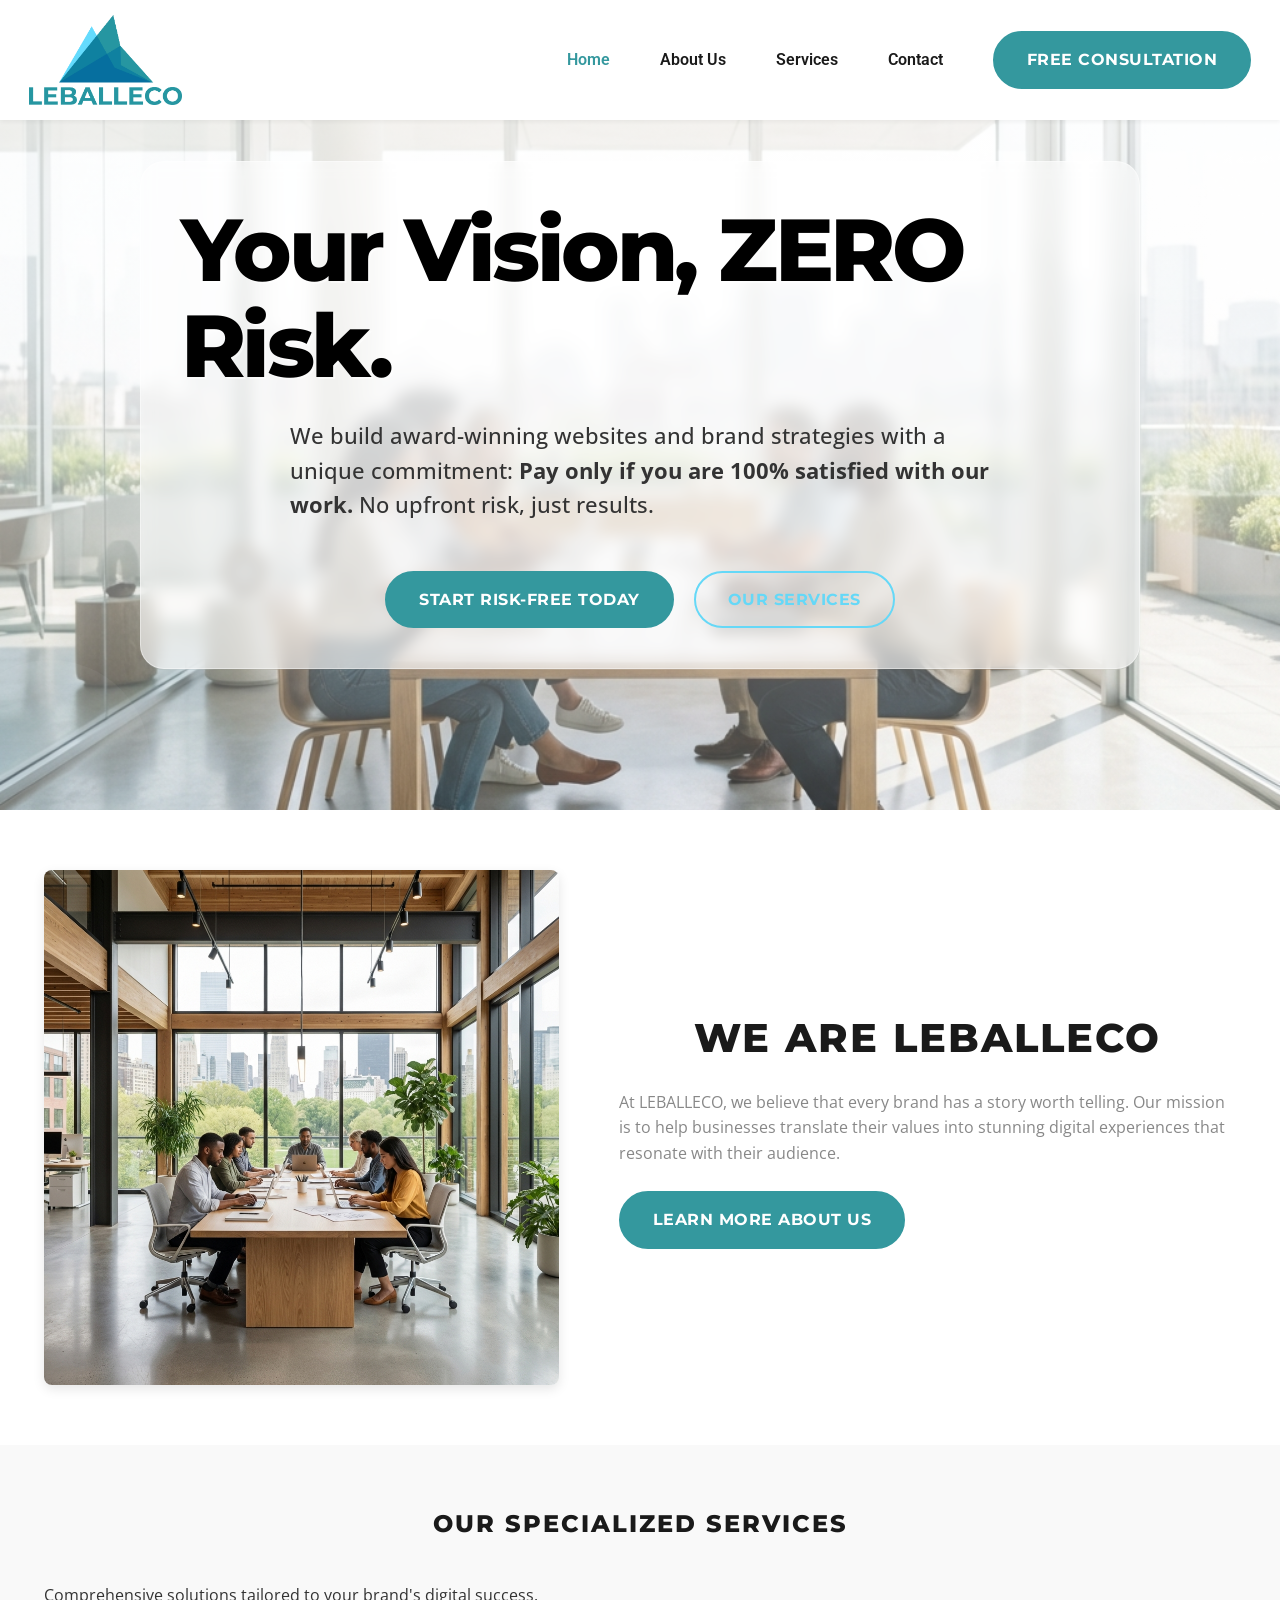
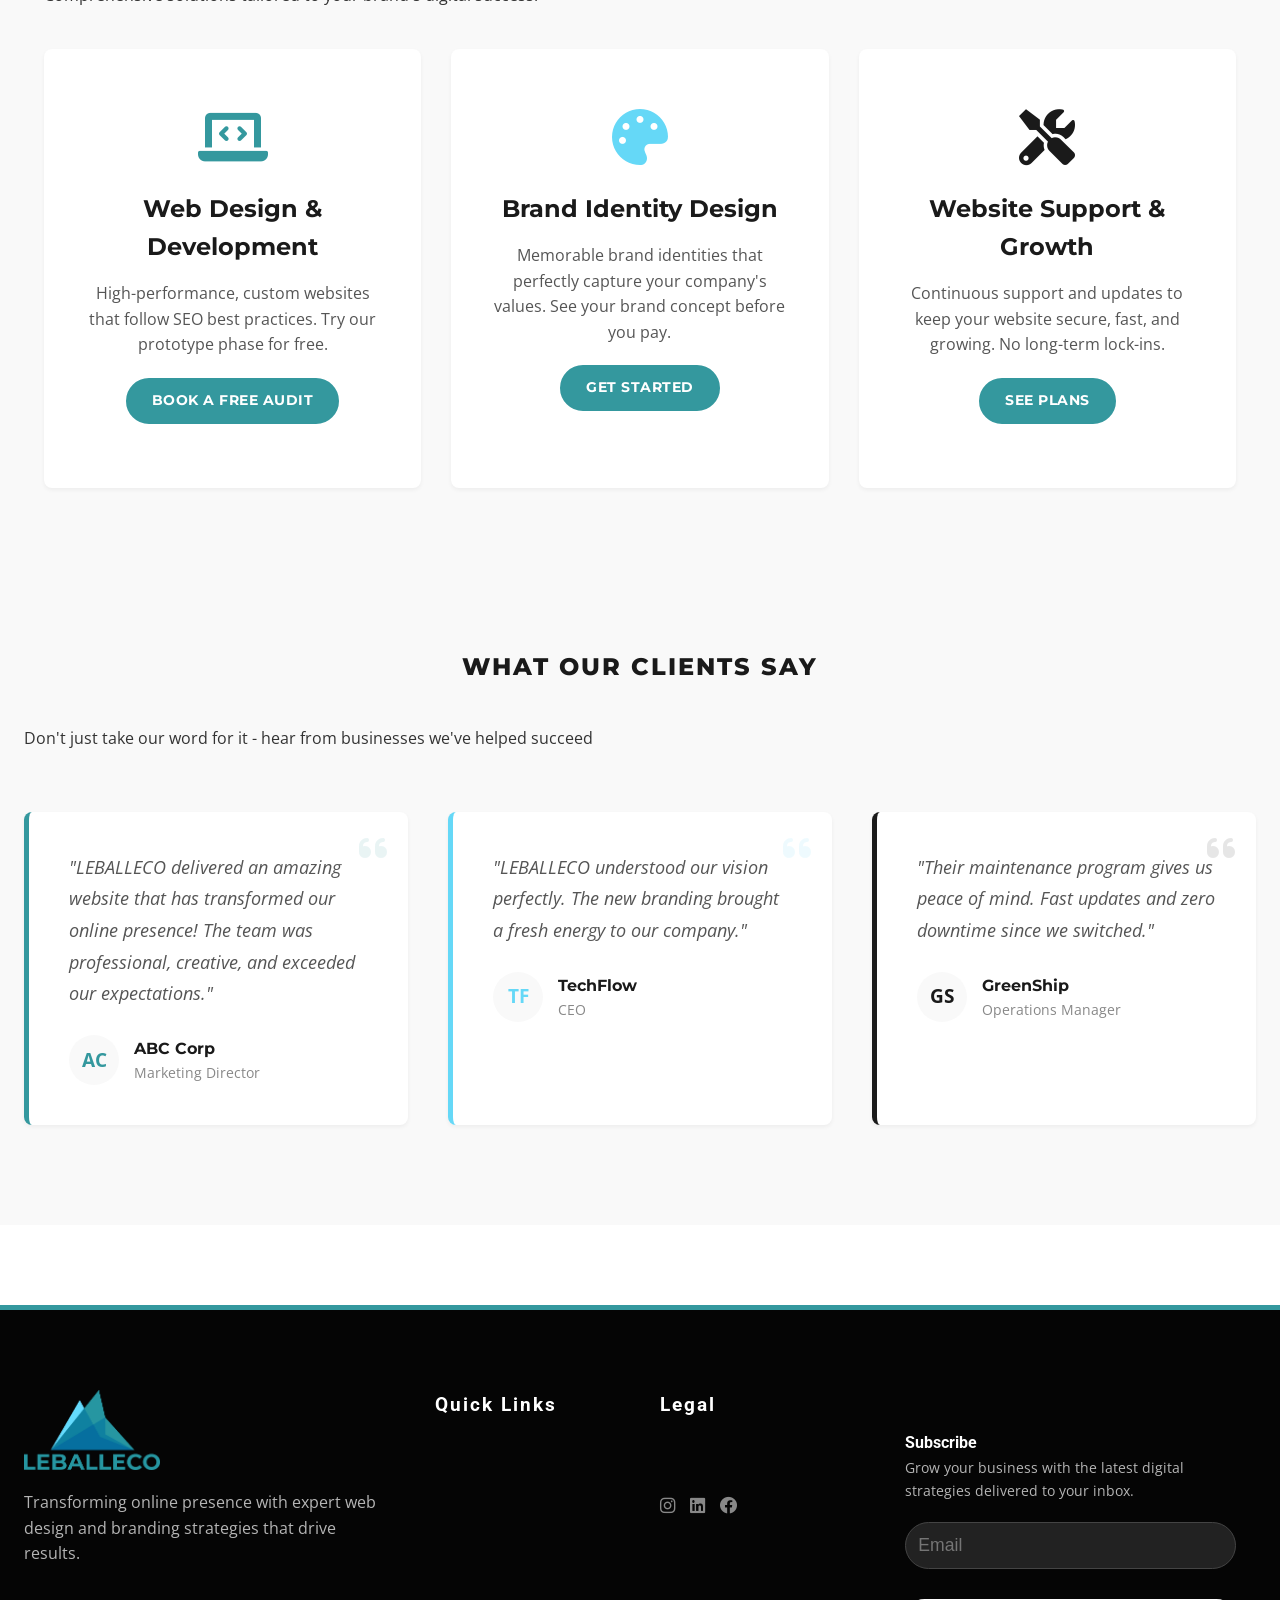
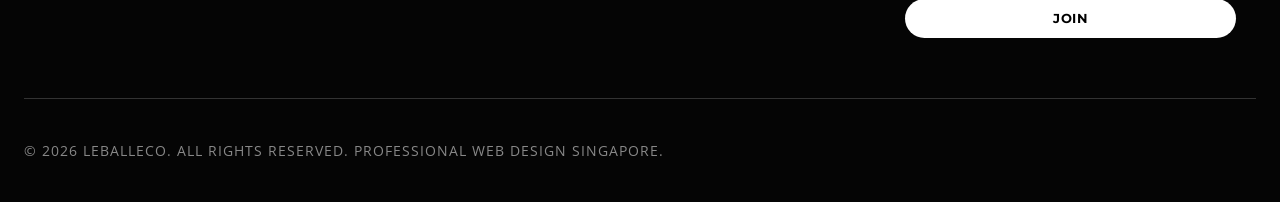
==== index.html @ fd405729 "chore: Restore correct GitHub Pages URL (pingping-creator.github.io)" ====
<!DOCTYPE html>
<html lang="en">

<head>
    <meta charset="UTF-8">
    <meta name="viewport" content="width=device-width, initial-scale=1.0">
    <link rel="icon" type="image/png" href="logo/logo-final.png">
    <title>LEBALLECO | Web Design & Branding Agency</title>
    <meta name="description"
        content="LEBALLECO creates custom, high-performance websites and memorable brand identities that help your business thrive. Professional web design and digital strategy in Singapore.">
    <meta name="keywords"
        content="web design, branding, ecommerce, website maintenance, Singapore web agency, LEBALLECO, digital strategy">
    <meta name="google-site-verification" content="q_dT_MmI66ATg8kpmnEzaNGKqTiGNwvAYcp8M-ECB70" />

    <!-- Open Graph / Facebook -->
    <meta property="og:type" content="website">
    <meta property="og:url" content="https://pingping-creator.github.io/LEBALLECO/">
    <meta property="og:title" content="LEBALLECO | Use Your Vision, Build Your Brand">
    <meta property="og:description"
        content="Custom websites and branding built for your business success. Pay only when 100% satisfied.">
    <meta property="og:image" content="https://pingping-creator.github.io/LEBALLECO/logo/logo-final.png">

    <!-- Twitter -->
    <meta property="twitter:card" content="summary_large_image">
    <meta property="twitter:url" content="https://pingping-creator.github.io/LEBALLECO/">
    <meta property="twitter:title" content="LEBALLECO | Use Your Vision, Build Your Brand">
    <meta property="twitter:description"
        content="Custom websites and branding built for your business success. Pay only when 100% satisfied.">
    <meta property="twitter:image" content="https://pingping-creator.github.io/LEBALLECO/logo/logo-final.png">

    <link rel="canonical" href="https://pingping-creator.github.io/LEBALLECO/">
    <link rel="stylesheet" href="css/index.css">
    <link rel="stylesheet" href="https://cdnjs.cloudflare.com/ajax/libs/font-awesome/6.0.0/css/all.min.css">

    <!-- Google tag (gtag.js) -->
    <script async src="https://www.googletagmanager.com/gtag/js?id=G-0FZ4ELM7R2"></script>
    <script>
        window.dataLayer = window.dataLayer || [];
        function gtag() { dataLayer.push(arguments); }
        gtag('js', new Date());
        gtag('config', 'G-0FZ4ELM7R2');
    </script>
    <script type="application/ld+json">
    {
      "@context": "https://schema.org",
      "@type": "ProfessionalService",
      "name": "LEBALLECO",
      "image": "https://pingping-creator.github.io/LEBALLECO/logo/logo-final.png",
      "url": "https://pingping-creator.github.io/LEBALLECO/",
      "telephone": "",
      "priceRange": "$$",
      "address": {
        "@type": "PostalAddress",
        "addressLocality": "Singapore",
        "addressCountry": "SG"
      },
      "description": "LEBALLECO creates custom, high-performance websites and memorable brand identities. Professional web design and digital strategy in Singapore.",
      "sameAs": [
        "https://pingping-creator.github.io/LEBALLECO/"
      ]
    }
    </script>
</head>

<body>

    <header>
        <div class="container">
            <nav>
                <a href="index.html" class="logo">
                    <img src="logo/logo-final.png" alt="LEBALLECO Logo">
                </a>
                <button class="menu-toggle" aria-label="Toggle navigation" aria-expanded="false">
                    <span></span><span></span><span></span>
                </button>
                <ul class="nav-links">
                    <li><a href="index.html" class="active">Home</a></li>
                    <li><a href="about.html">About Us</a></li>
                    <li><a href="services.html">Services</a></li>
                    <li><a href="contact.html">Contact</a></li>
                    <li><a href="contact.html" class="cta-button">Free Consultation</a></li>
                </ul>
            </nav>
        </div>
    </header>

    <main>
        <section class="hero">
            <div class="container" style="position: relative; z-index: 2;">
                <div class="hero-content">
                    <h1>Your Vision, ZERO Risk.</h1>
                    <p>We build award-winning websites and brand strategies with a unique commitment: <strong>Pay only
                            if you are 100% satisfied with our work.</strong> No upfront risk, just results.</p>
                    <div style="display: flex; gap: 20px; justify-content: center; flex-wrap: wrap;">
                        <a href="contact.html" class="cta-button">Start Risk-Free Today</a>
                        <a href="services.html" class="cta-button secondary">Our Services</a>
                    </div>
                </div>
            </div>
            <!-- Floating Elements from Modern Template -->
            <div
                style="position: absolute; top: -100px; right: -100px; width: 400px; height: 400px; background: rgba(255,255,255,0.1); border-radius: 50%; animation: float 6s ease-in-out infinite;">
            </div>
            <div
                style="position: absolute; bottom: -50px; left: -50px; width: 200px; height: 200px; background: rgba(255,255,255,0.05); border-radius: 50%; animation: float 8s ease-in-out infinite;">
            </div>
        </section>

        <section id="about-preview" class="reveal" style="background: var(--bg-white);">
            <div class="container">
                <div class="about-preview-grid">
                    <div class="about-image">
                        <img src="assets/images/about.png" alt="About LEBALLECO"
                            style="border-radius: var(--border-radius); box-shadow: var(--shadow-md);">
                    </div>
                    <div class="about-text">
                        <h2 style="font-size: 2.5rem; margin-bottom: 20px;">We Are LEBALLECO</h2>
                        <p style="margin-bottom: 25px; color: var(--text-muted);">At LEBALLECO, we believe that every
                            brand has a story worth telling. Our mission is to help businesses translate their values
                            into stunning digital experiences that resonate with their audience.</p>
                        <a href="about.html" class="cta-button">Learn More About Us</a>
                    </div>
                </div>
            </div>
        </section>

        <section id="services-preview" style="background: var(--bg-light);" class="reveal">
            <div class="container">
                <div class="section-header">
                    <h2>Our Specialized Services</h2>
                    <p>Comprehensive solutions tailored to your brand's digital success.</p>
                </div>
                <div class="services-grid">
                    <!-- Web Design -->
                    <div class="service-card service-web-design">
                        <i class="fas fa-laptop-code"></i>
                        <h3>Web Design & Development</h3>
                        <p>High-performance, custom websites that follow SEO best practices. Try our prototype phase for
                            free.</p>
                        <a href="contact.html" class="cta-button" style="padding: 10px 24px; font-size: 0.85rem;">Book a
                            Free Audit</a>
                    </div>
                    <!-- Branding -->
                    <div class="service-card service-branding">
                        <i class="fas fa-palette"></i>
                        <h3>Brand Identity Design</h3>
                        <p>Memorable brand identities that perfectly capture your company's values. See your brand
                            concept before you pay.</p>
                        <a href="contact.html" class="cta-button" style="padding: 10px 24px; font-size: 0.85rem;">Get
                            Started</a>
                    </div>
                    <!-- Maintenance -->
                    <div class="service-card service-maintenance">
                        <i class="fas fa-tools"></i>
                        <h3>Website Support & Growth</h3>
                        <p>Continuous support and updates to keep your website secure, fast, and growing. No long-term
                            lock-ins.</p>
                        <a href="contact.html" class="cta-button" style="padding: 10px 24px; font-size: 0.85rem;">See
                            Plans</a>
                    </div>
                </div>
                <div class="horizontal-scroll-hint"><i class="fas fa-chevron-right"></i> Swipe for more</div>
            </div>
        </section>


        <section id="testimonials" style="background: var(--bg-light); padding: 100px 0;" class="reveal">
            <div class="container">
                <div class="section-header">
                    <h2>What Our Clients Say</h2>
                    <p>Don't just take our word for it - hear from businesses we've helped succeed</p>
                </div>
                <div class="testimonials-grid">
                    <!-- Testimonial 1 -->
                    <div class="testimonial-card">
                        <i class="fas fa-quote-left testimonial-icon"></i>
                        <p class="testimonial-text">
                            "LEBALLECO delivered an amazing website that has transformed our online presence! The team
                            was professional, creative, and exceeded our expectations."
                        </p>
                        <div class="testimonial-author">
                            <div class="author-avatar">AC</div>
                            <div class="author-info">
                                <h4>ABC Corp</h4>
                                <p>Marketing Director</p>
                            </div>
                        </div>
                    </div>
                    <!-- Testimonial 2 -->
                    <div class="testimonial-card accent">
                        <i class="fas fa-quote-left testimonial-icon"></i>
                        <p class="testimonial-text">
                            "LEBALLECO understood our vision perfectly. The new branding brought a fresh energy to our
                            company."
                        </p>
                        <div class="testimonial-author">
                            <div class="author-avatar">TF</div>
                            <div class="author-info">
                                <h4>TechFlow</h4>
                                <p>CEO</p>
                            </div>
                        </div>
                    </div>
                    <!-- Testimonial 3 -->
                    <div class="testimonial-card secondary">
                        <i class="fas fa-quote-left testimonial-icon"></i>
                        <p class="testimonial-text">
                            "Their maintenance program gives us peace of mind. Fast updates and zero downtime since we
                            switched."
                        </p>
                        <div class="testimonial-author">
                            <div class="author-avatar">GS</div>
                            <div class="author-info">
                                <h4>GreenShip</h4>
                                <p>Operations Manager</p>
                            </div>
                        </div>
                    </div>
                </div>
                <div class="horizontal-scroll-hint"><i class="fas fa-chevron-right"></i> Swipe for more</div>
            </div>
        </section>
    </main>

    <footer>
        <div class="container">
            <div class="footer-grid">
                <div class="footer-info">
                    <a href="index.html" class="footer-logo">
                        <img src="logo/logo-final.png" alt="LEBALLECO Logo">
                    </a>
                    <p style="opacity: 0.7; margin-top: 15px;">
                        Transforming online presence with expert web design and branding strategies that drive results.
                    </p>
                </div>

                <div class="footer-links">
                    <h4>Quick Links</h4>
                    <ul>
                        <li><a href="index.html">Home</a></li>
                        <li><a href="about.html">About Us</a></li>
                        <li><a href="services.html">Services</a></li>
                        <li><a href="contact.html">Contact</a></li>
                    </ul>
                </div>

                <div class="footer-links">
                    <h4>Legal</h4>
                    <ul>
                        <li><a href="privacy.html">Privacy Policy</a></li>
                        <li><a href="terms.html">Terms of Service</a></li>
                    </ul>
                    <div class="social-icons-footer">
                        <a href="https://www.instagram.com/leballeco/" target="_blank"><i
                                class="fab fa-instagram"></i></a>
                        <a href="https://www.linkedin.com/company/leballeco/" target="_blank"><i
                                class="fab fa-linkedin"></i></a>
                        <a href="https://www.facebook.com/leballeco/" target="_blank"><i
                                class="fab fa-facebook"></i></a>
                    </div>
                </div>

                <div class="newsletter">
                    <h4>Subscribe</h4>
                    <p style="opacity: 0.7; margin-bottom: 20px; font-size: 0.9rem;">
                        Grow your business with the latest digital strategies delivered to your inbox.
                    </p>
                    <form id="newsletter-form" style="display: flex; gap: 10px;">
                        <label for="newsletter-email" class="sr-only"
                            style="position: absolute; width: 1px; height: 1px; padding: 0; margin: -1px; overflow: hidden; clip: rect(0, 0, 0, 0); border: 0;">Email
                            Address</label>
                        <input type="email" id="newsletter-email" placeholder="Email" required
                            style="flex: 1; padding: 12px; border-radius: 50px; border: 1px solid #444; background: #222; color: white;">
                        <button type="submit" class="cta-button"
                            style="padding: 12px 24px; font-size: 0.8rem; border-radius: 50px;">Join</button>
                    </form>
                </div>
            </div>
            <div class="footer-bottom">
                &copy; 2026 LEBALLECO. All rights reserved. Professional Web Design Singapore.
            </div>
        </div>
    </footer>

    <script src="js/main.js"></script>
</body>

</html>
---- css/index.css ----
/* LEBALLECO Professional Core Styles */

@import url('https://fonts.googleapis.com/css2?family=Montserrat:wght@700;800&family=Roboto:wght@500;700&family=Open+Sans:wght@400;600&display=swap');

:root {
    /* Updated Brand Palette */
    --primary-color: #34989E;
    /* Brand Teal */
    --primary-dark: #2E8B92;
    --secondary-color: #1A1A1A;
    /* Darker Professional Gray */
    --accent-color: #65D8F7;
    /* Light Blue */

    /* Neutral Scale */
    --bg-white: #FFFFFF;
    --bg-light: #f9f9f9;
    /* Light Gray as requested */
    --bg-subtle: #F8FAFC;

    /* Typography Scale */
    --text-primary: #333333;
    --text-secondary: #555555;
    --text-muted: #888888;

    /* UI Elements */
    --glass-bg: rgba(255, 255, 255, 0.95);
    --glass-border: rgba(226, 232, 240, 0.6);
    --border-light: #E0E0E0;

    /* Shadows */
    --shadow-sm: 0 2px 4px rgba(0, 0, 0, 0.05);
    --shadow-md: 0 4px 12px rgba(0, 0, 0, 0.1);
    --shadow-lg: 0 8px 24px rgba(0, 0, 0, 0.15);

    --transition: all 0.3s cubic-bezier(0.4, 0, 0.2, 1);
    --border-radius: 8px;
}

* {
    margin: 0;
    padding: 0;
    box-sizing: border-box;
}

body {
    font-family: 'Open Sans', sans-serif;
    color: var(--text-primary);
    background-color: var(--bg-white);
    line-height: 1.6;
    overflow-x: hidden;
    position: relative;
    width: 100%;
    -webkit-font-smoothing: antialiased;
}

html {
    overflow-x: hidden;
    width: 100%;
}

h1,
h2 {
    font-family: 'Montserrat', sans-serif;
    font-weight: 800;
    letter-spacing: -0.01em;
    color: var(--secondary-color);
}

h3,
h4,
h5,
h6 {
    font-family: 'Roboto', sans-serif;
    font-weight: 700;
    color: var(--secondary-color);
}

a {
    text-decoration: none;
    color: inherit;
    transition: var(--transition);
}

ul {
    list-style: none;
}

img {
    max-width: 100%;
    display: block;
}

.container {
    max-width: 1280px;
    margin: 0 auto;
    padding: 0 24px;
}

/* Professional Header */
header {
    position: fixed;
    top: 0;
    left: 0;
    width: 100%;
    z-index: 1000;
    padding: 15px 0;
    transition: var(--transition);
    background: white;
    box-shadow: var(--shadow-sm);
}

header.scrolled {
    padding: 10px 0;
    background: rgba(255, 255, 255, 0.95);
    backdrop-filter: blur(10px);
    box-shadow: var(--shadow-md);
}

/* Section Spacing Refined */
section {
    padding: 100px 0;
}

.bg-pattern {
    background-image: radial-gradient(var(--border-light) 0.5px, transparent 0.5px);
    background-size: 20px 20px;
}

/* Back to Top Button */
#back-to-top {
    position: fixed;
    bottom: 30px;
    right: 30px;
    width: 50px;
    height: 50px;
    background: var(--primary-color);
    color: white;
    border-radius: 50%;
    display: none;
    align-items: center;
    justify-content: center;
    cursor: pointer;
    box-shadow: var(--shadow-md);
    transition: var(--transition);
    z-index: 1000;
    font-size: 1.25rem;
}

#back-to-top:hover {
    transform: translateY(-5px);
    background: var(--accent-color);
}

#back-to-top.show {
    display: flex;
}

nav {
    display: flex;
    justify-content: space-between;
    align-items: center;
}

.logo img {
    height: 90px;
    width: auto;
    filter: none;
    /* Ensure default logo colors are used */
}

.nav-links {
    display: flex;
    gap: 40px;
    /* Reduced gap */
    align-items: center;
}

/* Updated Nav Links */
nav a {
    text-decoration: none;
    color: var(--secondary-color);
    font-weight: 600;
    margin: 0 5px;
    font-family: 'Roboto', sans-serif;
    transition: var(--transition);
}

nav a:hover {
    color: var(--primary-color);
}

nav a.active {
    color: var(--primary-color);
}

/* Pro Aesthetics Upgrade */

/* Hero Typography - Massive & Bold */
.hero h1 {
    font-size: 5.5rem;
    /* Larger impact */
    margin-bottom: 24px;
    line-height: 1.1;
    color: var(--text-primary);
    letter-spacing: -0.04em;
    /* Tighter tracking */
    text-shadow: 2px 2px 0px rgba(255, 255, 255, 0.5);
    /* Subtle 3D edge */
}

/* Hero Parallax */
.hero {
    min-height: 90vh;
    display: flex;
    align-items: center;
    background: url('../assets/images/hero_professional.png');
    background-size: cover;
    background-position: center;
    /* Parallax Effect */
    background-attachment: fixed;
    color: var(--text-primary);
    position: relative;
    padding-top: 80px;
}

@media (max-width: 992px) {
    .hero {
        background-attachment: scroll;
        /* Performance fix for mobile */
    }
}

/* Pro Buttons - Invert on Hover */
.cta-button {
    background-color: var(--primary-color);
    color: white;
    padding: 14px 32px;
    border: 2px solid var(--primary-color);
    text-transform: uppercase;
    font-weight: 700;
    font-family: 'Montserrat', sans-serif;
    cursor: pointer;
    border-radius: 50px;
    transition: var(--transition);
    display: inline-block;
    letter-spacing: 0.5px;
}

.cta-button:hover {
    background-color: var(--primary-dark);
    border-color: var(--primary-dark);
    color: white;
    transform: translateY(-2px);
    box-shadow: 0 5px 15px rgba(76, 175, 80, 0.3);
}

.cta-button.secondary {
    background-color: transparent;
    border-color: var(--accent-color);
    color: var(--accent-color);
}

.cta-button.secondary:hover {
    background-color: var(--accent-color);
    color: white;
    box-shadow: 0 5px 15px rgba(33, 150, 243, 0.3);
}

.menu-toggle {
    display: none;
    font-size: 1.5rem;
    color: var(--text-primary);
    cursor: pointer;
}

/* Hero Section */
.hero::before {
    content: '';
    position: absolute;
    top: 0;
    left: 0;
    width: 100%;
    height: 100%;
    background: linear-gradient(to bottom, rgba(255, 255, 255, 0.85) 0%, rgba(255, 255, 255, 0.6) 50%, rgba(255, 255, 255, 0.2) 100%);
    z-index: 1;
}

.hero-content {
    max-width: 1000px;
    margin: 0 auto;
    position: relative;
    z-index: 2;
    padding: 40px;
    background: rgba(255, 255, 255, 0.6);
    backdrop-filter: blur(8px);
    border-radius: 24px;
    border: 1px solid rgba(255, 255, 255, 0.4);
}

.hero p {
    font-size: 1.35rem;
    margin-bottom: 48px;
    color: var(--text-secondary);
    font-weight: 500;
    max-width: 700px;
    margin-left: auto;
    margin-right: auto;
}

/* Sections Whitespace */
section {
    padding: 60px 20px;
    /* Add space top/bottom of every section */
}

h2 {
    margin-bottom: 40px;
    /* Space below titles */
    text-align: center;
    text-transform: uppercase;
    letter-spacing: 2px;
    /* Spaces out letters */
}

/* Portfolio Modern Grid */
.portfolio-grid {
    display: grid;
    grid-template-columns: repeat(auto-fit, minmax(350px, 1fr));
    gap: 30px;
    margin-top: 40px;
}

.portfolio-item {
    position: relative;
    overflow: hidden;
    border-radius: var(--border-radius);
    aspect-ratio: 4/3;
    box-shadow: var(--shadow-sm);
    transition: var(--transition);
}

.portfolio-item img {
    width: 100%;
    height: 100%;
    object-fit: cover;
    transition: transform 0.5s ease;
}

.portfolio-item:hover img {
    transform: scale(1.1);
}

.portfolio-overlay {
    position: absolute;
    top: 0;
    left: 0;
    width: 100%;
    height: 100%;
    background: rgba(76, 175, 80, 0.9);
    /* Primary Green with opacity */
    display: flex;
    flex-direction: column;
    justify-content: center;
    align-items: center;
    opacity: 0;
    transition: var(--transition);
    color: white;
    padding: 30px;
    text-align: center;
}

.portfolio-item:hover .portfolio-overlay {
    opacity: 1;
}

.portfolio-overlay h3 {
    color: white;
    font-size: 1.5rem;
    margin-bottom: 10px;
}

.portfolio-overlay p {
    color: rgba(255, 255, 255, 0.9);
    margin-bottom: 20px;
}

/* Statement Footer */
footer {
    background-color: #050505;
    color: white;
    padding: 80px 0 40px;
    margin-top: 80px;
    border-top: 5px solid var(--primary-color);
}

.newsletter input {
    background: transparent;
    border: none;
    border-bottom: 2px solid #555;
    color: white;
    padding: 15px 0;
    width: 100%;
    font-size: 1.1rem;
    border-radius: 0;
    transition: border-color 0.3s;
}

.newsletter input:focus {
    border-bottom-color: white;
    outline: none;
}

.newsletter button {
    background: white;
    color: black;
    border: none;
    padding: 12px 30px;
    font-weight: bold;
    text-transform: uppercase;
    margin-top: 20px;
    cursor: pointer;
    transition: all 0.3s;
}

.newsletter button:hover {
    background: #ccc;
}

.newsletter-form {
    display: flex;
    gap: 10px;
    margin-top: 20px;
}

.newsletter-form input {
    flex: 1;
    padding: 12px;
    border-radius: 50px;
    border: 1px solid #444;
    background: #222;
    color: white;
    font-size: 1rem;
    outline: none;
    transition: border-color 0.3s;
}

.newsletter-form input:focus {
    border-color: var(--primary-color);
}

.newsletter-form button {
    padding: 12px 24px;
    font-size: 0.8rem;
    border-radius: 50px;
    white-space: nowrap;
}

.footer-grid {
    display: grid;
    grid-template-columns: 2fr 1fr 1fr 2fr;
    gap: 40px;
    margin-bottom: 60px;
}

.footer-info {
    text-align: left;
    margin-bottom: 20px;
}

.footer-logo img {
    height: 80px;
    width: auto;
    margin-bottom: 20px;
}

.newsletter {
    grid-column: span 1;
    text-align: left;
    margin: 0;
}

.social-icons-footer {
    display: flex;
    gap: 15px;
    margin-top: 15px;
    font-size: 1.1rem;
}

.social-icons-footer a {
    color: var(--text-muted);
}

.social-icons-footer a:hover {
    color: var(--primary-color);
}

.footer-links li {
    opacity: 0;
    transform: translateY(20px);
    transition: all 0.5s ease-out;
}

.footer-links.active li {
    opacity: 1;
    transform: translateY(0);
}

@media (min-width: 993px) {
    .footer-links li {
        opacity: 1;
        transform: none;
    }
}

/* Footer Headers (General) */
footer h4 {
    color: #ffffff !important;
}

/* Footer Links Pro */
.footer-links h4 {
    font-size: 1.2rem;
    letter-spacing: 2px;
    margin-bottom: 40px;
    /* Removed white underline */
    padding-bottom: 15px;
    display: inline-block;
    color: #ffffff;
}

.footer-links ul li {
    margin-bottom: 16px;
}

.footer-links ul li a {
    color: #e2e2e2;
    /* Much lighter grey for visibility */
    font-size: 1rem;
    transition: all 0.3s;
    display: block;
    /* Make whole area clickable */
    padding: 5px 0;
}

.footer-links ul li a:hover {
    color: white;
    transform: translateX(5px);
    /* Move right on hover */
    text-shadow: 0 0 10px rgba(255, 255, 255, 0.5);
}

.footer-bottom {
    border-top: 1px solid #333;
    padding-top: 40px;
    margin-top: 60px;
    font-size: 0.9rem;
    /* Bigger */
    letter-spacing: 1px;
    text-transform: uppercase;
    color: #888;
    /* Visible grey */
}

/* Animations */

/* Keyframes */
@keyframes fadeInUp {
    from {
        opacity: 0;
        transform: translateY(40px);
    }

    to {
        opacity: 1;
        transform: translateY(0);
    }
}

@keyframes fadeIn {
    from {
        opacity: 0;
    }

    to {
        opacity: 1;
    }
}

@keyframes float {
    0% {
        transform: translateY(0px);
    }

    50% {
        transform: translateY(-15px);
    }

    100% {
        transform: translateY(0px);
    }
}

/* Hero Staggered Entrance */
.hero h1 {
    color: #000000;
    opacity: 1;
    /* Force Visible */
    /* animation removed for reliability */
}

.hero p {
    color: #333333;
    opacity: 1;
    /* Force Visible */
    /* animation removed for reliability */
}

.hero .cta-button {
    opacity: 0;
    animation: fadeIn 0.8s ease-out 0.6s forwards;
}

/* Scroll Reveal */
.reveal {
    opacity: 1;
    /* Force Visible */
    transform: none;
    /* Animation removed to prevent empty pages */
}

.reveal.active {
    opacity: 1;
    transform: none;
}

/* Service Cards Modernized */
.services-grid {
    display: grid;
    grid-template-columns: repeat(auto-fit, minmax(320px, 1fr));
    gap: 30px;
    margin-top: 40px;
}

.service-card {
    background: white;
    padding: 60px 40px;
    border-radius: var(--border-radius);
    box-shadow: var(--shadow-sm);
    text-align: center;
    transition: var(--transition);
    border-bottom: 4px solid transparent;
    position: relative;
    overflow: hidden;
}

.service-card:hover {
    transform: translateY(-10px);
    box-shadow: var(--shadow-lg);
    border-bottom-color: var(--primary-color);
}

.service-card i {
    font-size: 3.5rem;
    margin-bottom: 25px;
    display: inline-block;
}

.service-card h3 {
    font-size: 1.5rem;
    margin-bottom: 15px;
    font-family: 'Montserrat', sans-serif;
}

.service-card p {
    color: var(--text-secondary);
    margin-bottom: 20px;
    font-size: 1rem;
}

.testimonials-grid {
    display: grid;
    grid-template-columns: repeat(auto-fit, minmax(300px, 1fr));
    gap: 40px;
    margin-top: 60px;
}

/* Testimonial Card Styles (Refactored) */
.testimonial-card {
    background: white;
    padding: 40px;
    border-radius: var(--border-radius);
    box-shadow: var(--shadow-sm);
    position: relative;
    border-left: 5px solid var(--primary-color);
    transition: transform 0.3s ease;
}

.testimonial-card.accent {
    border-left-color: var(--accent-color);
}

.testimonial-card.secondary {
    border-left-color: var(--secondary-color);
}

.testimonial-card:hover {
    transform: translateY(-5px);
}

.testimonial-icon {
    font-size: 2rem;
    opacity: 0.1;
    position: absolute;
    top: 20px;
    right: 20px;
    color: inherit;
    /* Inherits from parent border color logic in HTML or specific classes */
}

.testimonial-card.accent .testimonial-icon {
    color: var(--accent-color);
}

.testimonial-card.secondary .testimonial-icon {
    color: var(--secondary-color);
}

.testimonial-card .testimonial-icon {
    color: var(--primary-color);
}

/* Default */

.testimonial-text {
    font-size: 1.1rem;
    font-style: italic;
    margin-bottom: 25px;
    line-height: 1.8;
    color: var(--text-secondary);
}

.testimonial-author {
    display: flex;
    align-items: center;
    gap: 15px;
}

.author-avatar {
    width: 50px;
    height: 50px;
    background: var(--bg-light);
    border-radius: 50%;
    display: flex;
    align-items: center;
    justify-content: center;
    font-weight: bold;
    font-size: 1.2rem;
}

.testimonial-card .author-avatar {
    color: var(--primary-color);
}

.testimonial-card.accent .author-avatar {
    color: var(--accent-color);
}

.testimonial-card.secondary .author-avatar {
    color: var(--secondary-color);
}

.author-info h4 {
    margin: 0;
    font-size: 1rem;
    font-family: 'Montserrat', sans-serif;
}

.author-info p {
    margin: 0;
    color: var(--text-muted);
    font-size: 0.85rem;
}

/* Scroll Hints */
.horizontal-scroll-hint {
    display: none;
    text-align: center;
    color: var(--text-muted);
    font-size: 0.85rem;
    margin-top: 10px;
    animation: bounceRight 2s infinite;
}

@keyframes bounceRight {

    0%,
    20%,
    50%,
    80%,
    100% {
        transform: translateX(0);
    }

    40% {
        transform: translateX(5px);
    }

    60% {
        transform: translateX(3px);
    }
}

@media (max-width: 992px) {
    .horizontal-scroll-hint {
        display: block;
    }
}

.service-card .price {
    font-size: 1.25rem;
    font-weight: 700;
    color: var(--primary-color);
    margin-bottom: 25px;
    display: block;
}

/* Specific Service Colors */
.service-web-design i {
    color: var(--primary-color);
}

.service-branding i {
    color: var(--accent-color);
}

.service-maintenance i {
    color: var(--secondary-color);
}

.service-branding:hover {
    border-bottom-color: var(--accent-color);
}

.service-maintenance:hover {
    border-bottom-color: var(--secondary-color);
}

.service-maintenance:hover {
    border-bottom-color: var(--secondary-color);
}

/* About Preview Grid - Desktop */
.about-preview-grid {
    display: grid;
    grid-template-columns: 1fr 1.2fr;
    gap: 60px;
    align-items: center;
}

/* Mobile Responsive Enhancements */
@media (max-width: 992px) {
    header {
        padding: 10px 0;
    }

    header .container nav {
        flex-direction: row;
        justify-content: space-between;
        align-items: center;
    }

    .logo {
        position: static;
        transform: none;
    }

    .logo img {
        height: 50px;
    }

    .menu-toggle {
        display: flex;
        flex-direction: column;
        gap: 5px;
        z-index: 1001;
    }

    .menu-toggle span {
        display: block;
        width: 25px;
        height: 3px;
        background: var(--secondary-color);
        border-radius: 3px;
        transition: var(--transition);
    }

    /* Animated Hamburger */
    .menu-toggle.active span:nth-child(1) {
        transform: translateY(8px) rotate(45deg);
    }

    .menu-toggle.active span:nth-child(2) {
        opacity: 0;
    }

    .menu-toggle.active span:nth-child(3) {
        transform: translateY(-8px) rotate(-45deg);
    }

    .nav-links {
        position: absolute;
        top: 100%;
        left: 0;
        width: 100%;
        max-height: 0;
        opacity: 0;
        overflow: hidden;
        background: white;
        display: flex;
        /* Ensure flex for layout when visible */
        flex-direction: column;
        justify-content: flex-start;
        align-items: center;
        transition: all 0.4s cubic-bezier(0.4, 0, 0.2, 1);
        box-shadow: var(--shadow-md);
        z-index: 1000;
        padding: 0;
        border-top: 1px solid var(--border-light);
    }

    .nav-links.active {
        max-height: 100vh;
        opacity: 1;
        padding: 30px 0;
    }

    .nav-links li {
        width: 100%;
        text-align: center;
        margin: 15px 0;
    }

    .nav-links li:last-child {
        margin-top: 25px;
    }

    .nav-links a {
        font-size: 1.2rem;
        display: block;
        width: 100%;
    }

    .nav-links .cta-button {
        width: auto;
        display: inline-block;
        font-size: 1rem;
        padding: 12px 24px;
    }

    .footer-grid {
        grid-template-columns: 1fr;
        gap: 0;
        text-align: center;
    }

    .newsletter-form {
        flex-direction: column;
    }

    .newsletter-form input {
        width: 100%;
        text-align: center;
    }

    .newsletter-form button {
        width: 100%;
    }

    .footer-links {
        border-bottom: 1px solid rgba(255, 255, 255, 0.1);
        padding: 0;
    }

    .footer-links h4 {
        width: 100%;
        margin-bottom: 0;
        padding: 20px;
        cursor: pointer;
        display: flex;
        justify-content: space-between;
        align-items: center;
        border-bottom: none;
    }

    .footer-links h4::after {
        content: '\f078';
        font-family: 'Font Awesome 5 Free';
        font-weight: 900;
        transition: transform 0.3s;
    }

    /* Fix About Us Overflow on Mobile */
    .about-preview-grid {
        display: flex;
        flex-direction: column-reverse;
        gap: 40px;
        text-align: center;
    }

    .about-image {
        width: 100%;
        max-width: 100%;
    }

    .about-text h2 {
        font-size: 2rem;
    }

    .about-text .cta-button {
        width: auto;
        display: inline-block;
    }

    /* Center Footer on Mobile */
    .footer-info,
    .newsletter {
        text-align: center;
    }

    .social-icons-footer {
        justify-content: center;
    }

    .newsletter input {
        text-align: center;
    }

    /* Horizontal Scroll for Services & Testimonials */
    .services-grid,
    .testimonials-grid {
        display: flex;
        overflow-x: auto;
        scroll-snap-type: x mandatory;
        gap: 20px;
        padding-bottom: 20px;
        /* Space for scrollbar/touch */
        -webkit-overflow-scrolling: touch;
        margin-left: -24px;
        /* Offset container padding (24px from .container) */
        margin-right: -24px;
        padding-left: 24px;
        padding-right: 24px;
    }

    /* Scroll Snap Cards */
    .service-card,
    .testimonials-grid>div,
    .testimonial-card {
        min-width: 85vw;
        /* Show most of the card */
        max-width: 85vw;
        scroll-snap-align: center;
        margin-left: 0;
        margin-right: 0;
        flex-shrink: 0;
    }

    /* Mobile Typography Fixes */
    .hero h1 {
        font-size: 2.8rem;
        word-wrap: break-word;
        /* Prevent long words from overflowing */
    }

    .hero p {
        font-size: 1.1rem;
    }

    .section-header h2 {
        font-size: 2rem;
    }
}

@media (max-width: 480px) {
    .container {
        padding: 0 16px;
        /* Slightly tighter padding on very small screens */
    }

    .hero h1 {
        font-size: 2.2rem;
    }
}

.footer-links.active h4::after {
    transform: rotate(180deg);
}

.footer-links ul {
    max-height: 0;
    overflow: hidden;
    transition: max-height 0.3s ease-out;
}

.footer-links.active ul {
    max-height: 500px;
    padding-bottom: 20px;
}

.footer-info {
    margin-bottom: 40px;
}

.newsletter {
    padding: 40px 20px 0;
}

.newsletter form {
    flex-direction: column;
}

.newsletter button {
    width: 100%;
}
}

@media (max-width: 768px) {
    .hero h1 {
        font-size: 3rem;
    }

    .hero p {
        font-size: 1.1rem;
    }

    .section-header h2 {
        font-size: 2rem;
    }

    .services-grid,
    .testimonials-grid {
        display: flex;
        flex-direction: row;
        overflow-x: auto;
        gap: 20px;
        padding-bottom: 20px;
        scroll-snap-type: x mandatory;
        -webkit-overflow-scrolling: touch;
        margin-left: -20px;
        margin-right: -20px;
        padding-left: 20px;
        padding-right: 20px;
    }

    .portfolio-grid {
        display: flex;
        flex-direction: column;
        gap: 30px;
    }

    .service-card,
    .testimonials-grid>div {
        flex: 0 0 280px;
        scroll-snap-align: start;
    }

    .contact-grid {
        grid-template-columns: 1fr;
        gap: 40px;
    }
}

/* Contact Page Styles */
.contact-grid {
    display: grid;
    grid-template-columns: 1fr 1fr;
    gap: 60px;
    margin-top: 60px;
}

.contact-form {
    background: white;
    padding: 40px;
    border-radius: var(--border-radius);
    box-shadow: var(--shadow-md);
}

.form-group {
    margin-bottom: 20px;
}

.form-group label {
    display: block;
    margin-bottom: 8px;
    font-weight: 600;
}

.form-group input,
.form-group select,
.form-group textarea {
    width: 100%;
    padding: 12px 15px;
    border: 1px solid #ddd;
    border-radius: 8px;
    outline: none;
    font-family: inherit;
}

.form-group textarea {
    height: 150px;
    resize: vertical;
}

.contact-info-item {
    display: flex;
    gap: 20px;
    margin-bottom: 30px;
}

.contact-info-item i {
    font-size: 1.5rem;
    color: var(--primary-color);
}

/* Blog Page Styles */
.blog-grid {
    display: grid;
    grid-template-columns: repeat(auto-fit, minmax(350px, 1fr));
    gap: 40px;
}

.blog-card {
    background: white;
    border-radius: var(--border-radius);
    overflow: hidden;
    box-shadow: var(--shadow-sm);
    transition: var(--transition);
}

.blog-card:hover {
    transform: translateY(-10px);
    box-shadow: var(--shadow-md);
}

.blog-card img {
    width: 100%;
    height: 250px;
    /* Blog images might differ from product images */
    object-fit: cover;
}

.blog-content {
    padding: 30px;
}

.blog-meta {
    font-size: 0.9rem;
    color: var(--text-muted);
    margin-bottom: 15px;
}

.blog-title {
    font-size: 1.5rem;
    margin-bottom: 15px;
    line-height: 1.3;
}

/* Enhanced Mobile Responsive Styles */
@media (max-width: 992px) {
    .container {
        padding: 0 20px;
    }

    header {
        padding: 15px 0;
    }

    .logo img {
        height: 50px !important;
    }

    .menu-toggle {
        display: block;
        font-size: 1.8rem;
        cursor: pointer;
        color: black;
    }

    .nav-links {
        /* Styles already handled in previous 992px block */
    }

    .nav-links.active {
        /* Styles already handled in previous 992px block */
    }

    .nav-links li {
        margin: 15px 0;
        width: 100%;
        text-align: center;
    }

    .nav-links a {
        font-size: 1.2rem;
        display: block;
    }

    .cta-button {
        display: block;
        margin: 20px auto 0;
        width: fit-content;
    }

    .footer-grid {
        grid-template-columns: 1fr !important;
        gap: 40px;
        text-align: center;
    }

    .footer-links h4 {
        /* Removed border logic */
        display: inline-block;
    }

    .newsletter input {
        text-align: center;
    }
}

@media (max-width: 768px) {
    .hero h1 {
        font-size: 2.8rem !important;
        letter-spacing: -1px;
    }

    .hero p {
        font-size: 1.1rem !important;
    }

    .hero {
        background-attachment: scroll !important;
        min-height: 70vh;
    }

    .page-hero h1 {
        font-size: 2.5rem !important;
    }

    .footer-logo img {
        height: 60px !important;
    }

    .hero-content {
        padding: 30px 20px;
    }
}
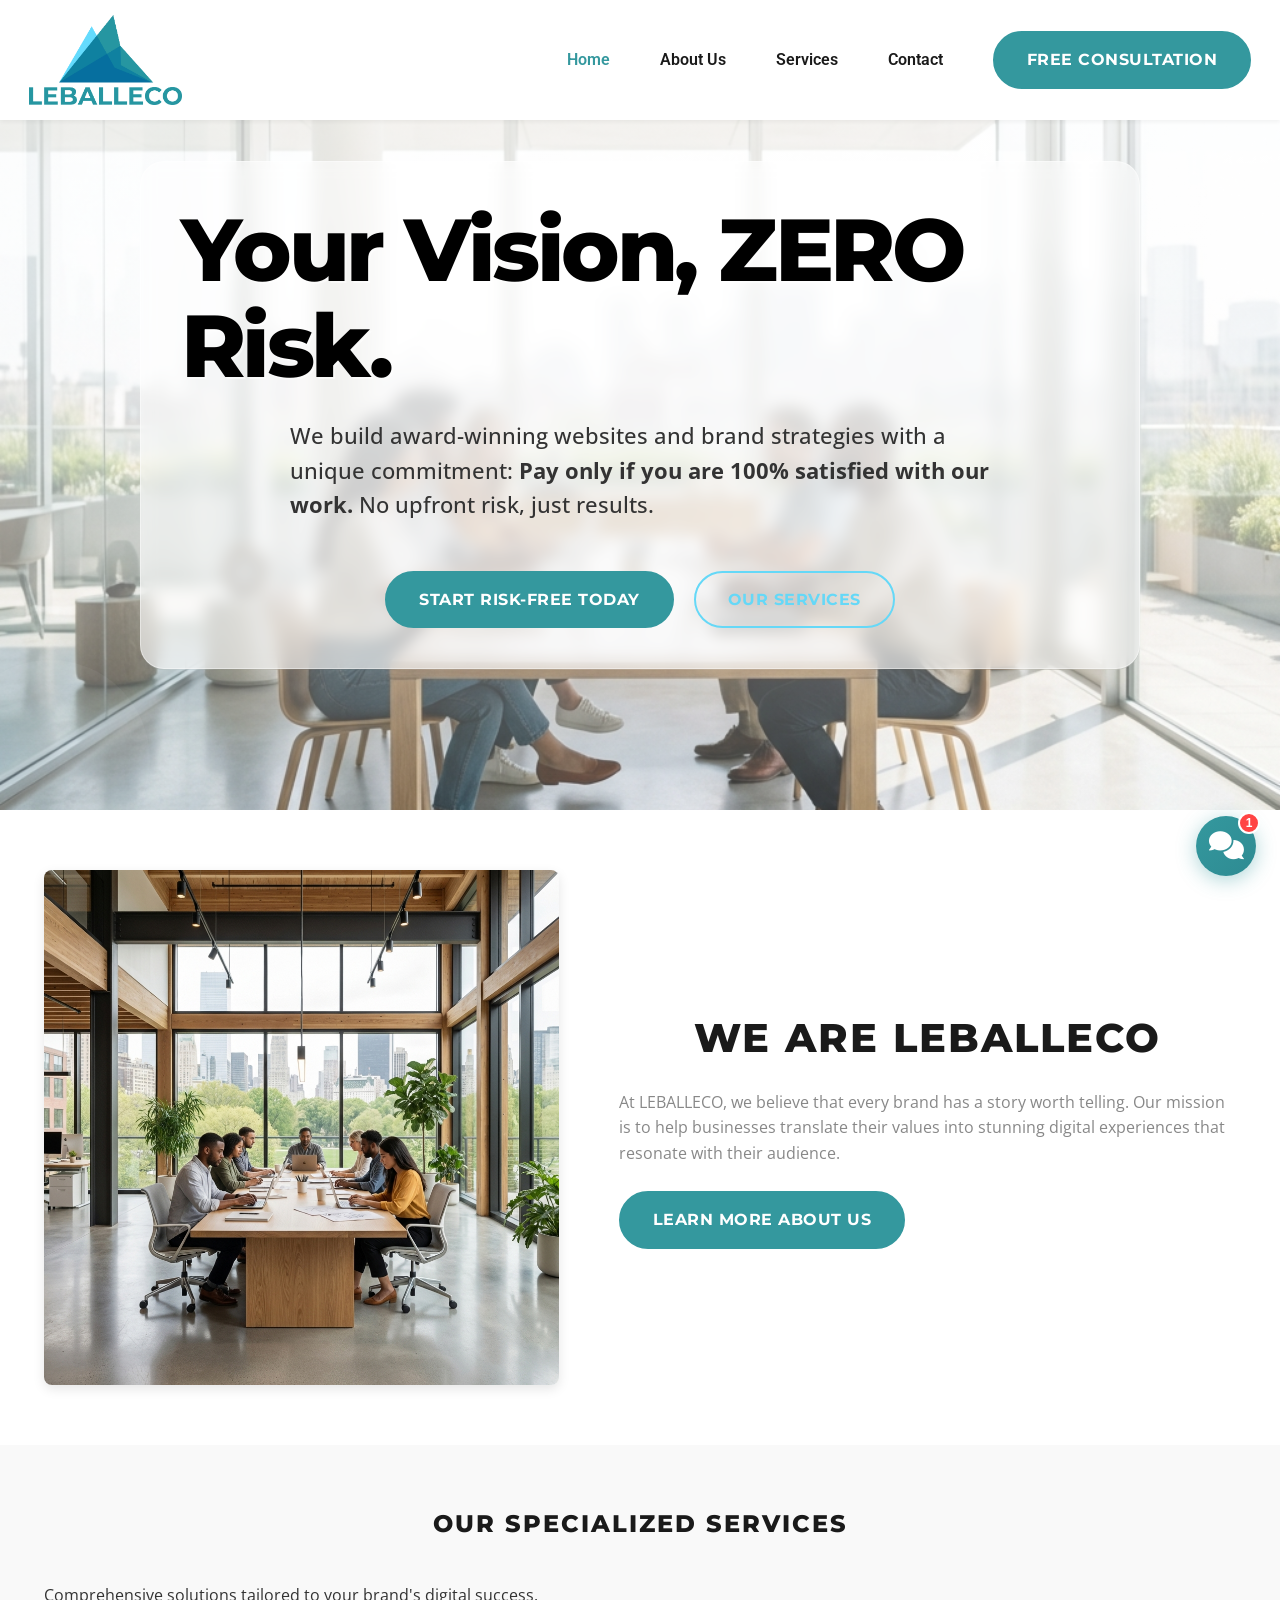
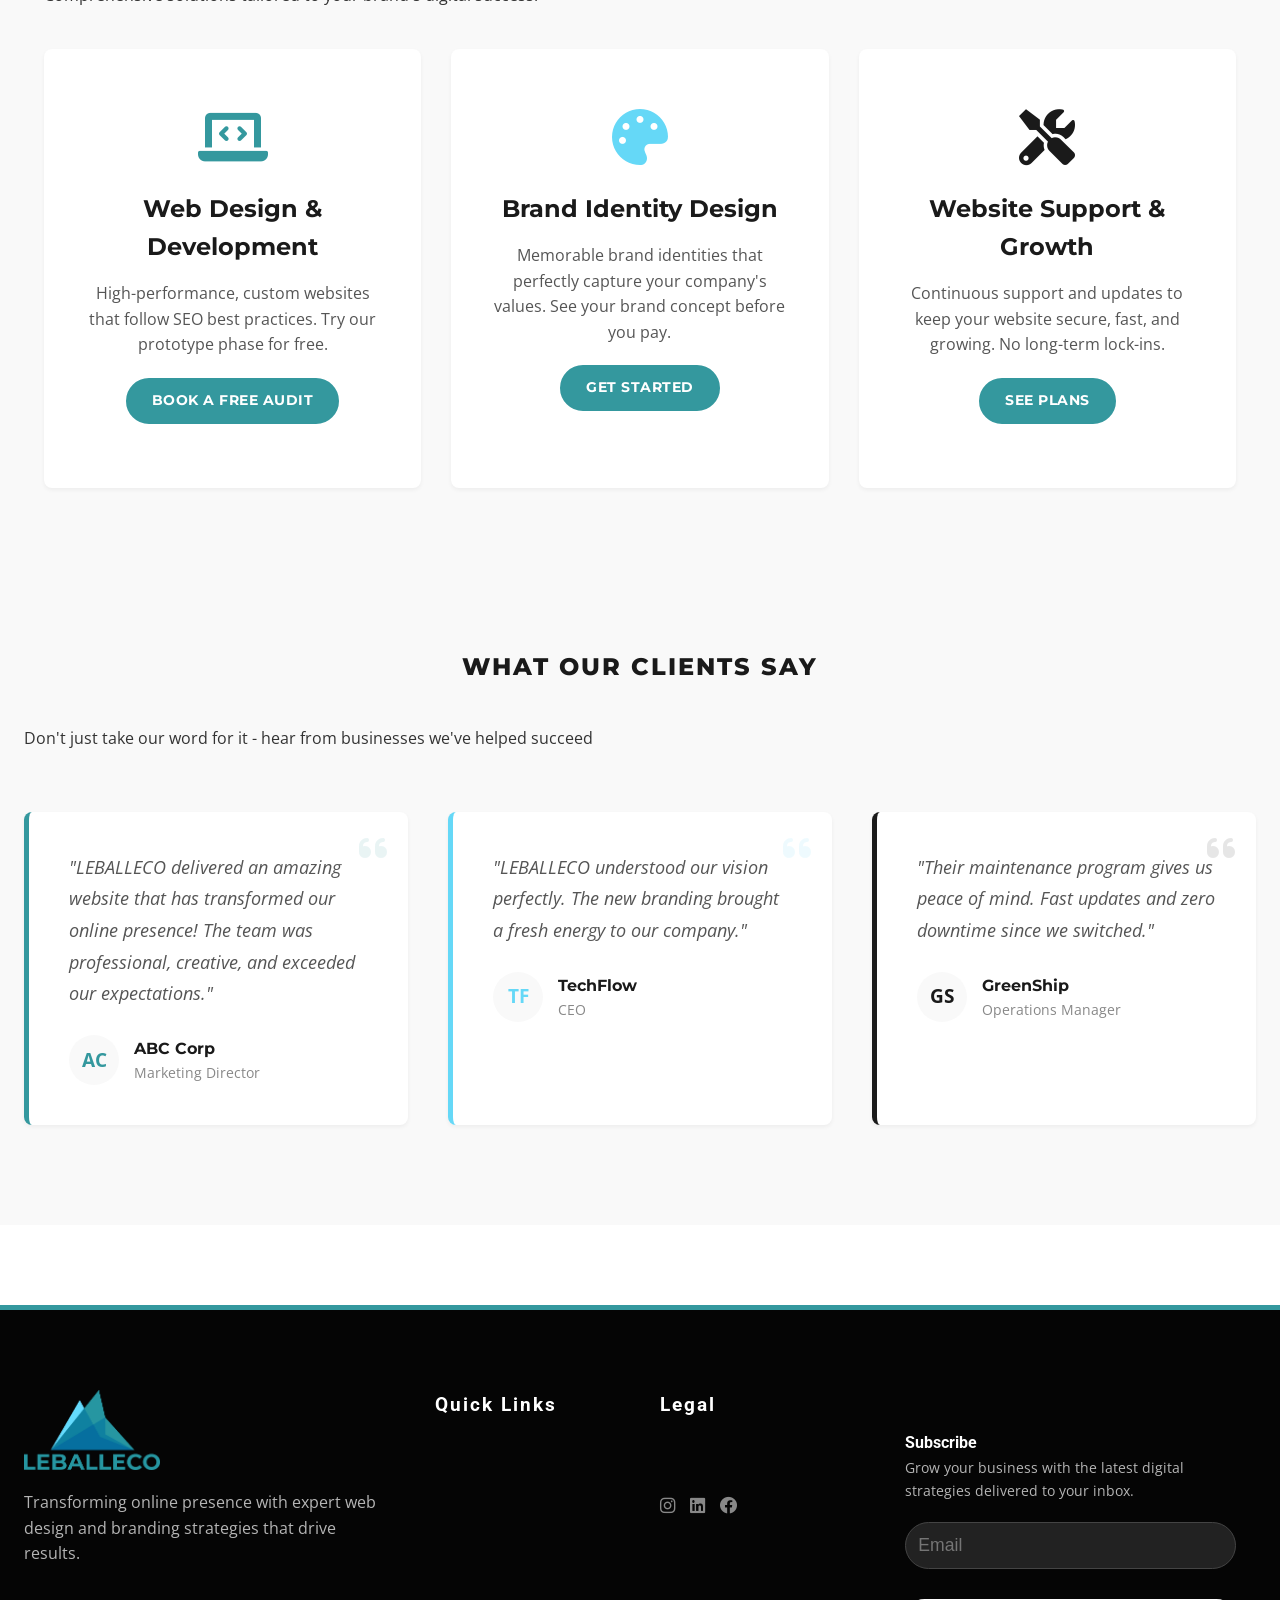
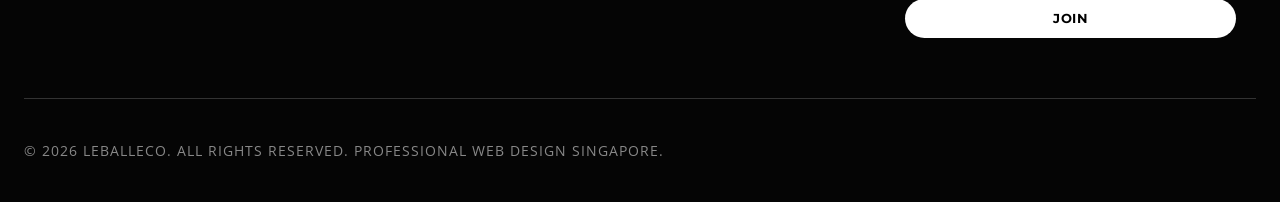
==== commit 9e3a7b58: "Add live chat widget with LEBALLECO branding and user profile features" ====
--- a/index.html
+++ b/index.html
@@ -14,52 +14,191 @@
 
     <!-- Open Graph / Facebook -->
     <meta property="og:type" content="website">
-    <meta property="og:url" content="https://pingping-creator.github.io/LEBALLECO/">
+    <meta property="og:url" content="https://leballeco.github.io/">
     <meta property="og:title" content="LEBALLECO | Use Your Vision, Build Your Brand">
     <meta property="og:description"
         content="Custom websites and branding built for your business success. Pay only when 100% satisfied.">
-    <meta property="og:image" content="https://pingping-creator.github.io/LEBALLECO/logo/logo-final.png">
+    <meta property="og:image" content="https://leballeco.github.io/logo/logo-final.png">
 
     <!-- Twitter -->
     <meta property="twitter:card" content="summary_large_image">
-    <meta property="twitter:url" content="https://pingping-creator.github.io/LEBALLECO/">
+    <meta property="twitter:url" content="https://leballeco.github.io/">
     <meta property="twitter:title" content="LEBALLECO | Use Your Vision, Build Your Brand">
     <meta property="twitter:description"
         content="Custom websites and branding built for your business success. Pay only when 100% satisfied.">
-    <meta property="twitter:image" content="https://pingping-creator.github.io/LEBALLECO/logo/logo-final.png">
-
-    <link rel="canonical" href="https://pingping-creator.github.io/LEBALLECO/">
-    <link rel="stylesheet" href="css/index.css">
-    <link rel="stylesheet" href="https://cdnjs.cloudflare.com/ajax/libs/font-awesome/6.0.0/css/all.min.css">
-
-    <!-- Google tag (gtag.js) -->
-    <script async src="https://www.googletagmanager.com/gtag/js?id=G-0FZ4ELM7R2"></script>
-    <script>
-        window.dataLayer = window.dataLayer || [];
-        function gtag() { dataLayer.push(arguments); }
-        gtag('js', new Date());
-        gtag('config', 'G-0FZ4ELM7R2');
-    </script>
-    <script type="application/ld+json">
-    {
-      "@context": "https://schema.org",
-      "@type": "ProfessionalService",
-      "name": "LEBALLECO",
-      "image": "https://pingping-creator.github.io/LEBALLECO/logo/logo-final.png",
-      "url": "https://pingping-creator.github.io/LEBALLECO/",
-      "telephone": "",
-      "priceRange": "$$",
-      "address": {
-        "@type": "PostalAddress",
-        "addressLocality": "Singapore",
-        "addressCountry": "SG"
-      },
-      "description": "LEBALLECO creates custom, high-performance websites and memorable brand identities. Professional web design and digital strategy in Singapore.",
-      "sameAs": [
-        "https://pingping-creator.github.io/LEBALLECO/"
-      ]
-    }
-    </script>
+    <meta property="twitter:image" content="https://leballeco.github.io/logo/logo-final.png">
+
+    <link rel="canonical" href="https://leballeco.github.io/">
+
+    <!-- Performance Optimizations -->
+    <link rel="preload" as="image" href="assets/images/hero_professional.png">
+    <link rel="preconnect" href="https://fonts.googleapis.com">
+    <link rel="preconnect" href="https://fonts.gstatic.com" crossorigin>
+    <link
+        href="https://fonts.googleapis.com/css2?family=Montserrat:wght@400;700&family=Open+Sans:wght@400;600&display=swap"
+        rel="stylesheet">
+
+    <style>
+        :root {
+            --primary-color: #34989E;
+            --primary-dark: #2E8B92;
+            --secondary-color: #1A1A1A;
+            --accent-color: #65D8F7;
+            --bg-white: #FFFFFF;
+            --bg-light: #f9f9f9;
+            --text-primary: #333333;
+            --text-secondary: #555555;
+            --text-muted: #888888;
+            --shadow-sm: 0 2px 4px rgba(0, 0, 0, 0.05);
+            --transition: all 0.3s cubic-bezier(0.4, 0, 0.2, 1);
+            --border-radius: 8px;
+        }
+
+        * {
+            margin: 0;
+            padding: 0;
+            box-sizing: border-box;
+        }
+
+        body {
+            font-family: 'Open Sans', sans-serif;
+            color: var(--text-primary);
+            background-color: var(--bg-white);
+            line-height: 1.6;
+            overflow-x: hidden;
+        }
+
+        img {
+            max-width: 100%;
+            display: block;
+        }
+
+        .container {
+            max-width: 1280px;
+            margin: 0 auto;
+            padding: 0 24px;
+        }
+
+        header {
+            position: fixed;
+            top: 0;
+            left: 0;
+            width: 100%;
+            z-index: 1000;
+            padding: 15px 0;
+            background: white;
+            box-shadow: var(--shadow-sm);
+        }
+
+        nav {
+            display: flex;
+            justify-content: space-between;
+            align-items: center;
+        }
+
+        .logo img {
+            height: 90px;
+            width: auto;
+        }
+
+        .nav-links {
+            display: flex;
+            gap: 40px;
+            align-items: center;
+            list-style: none;
+        }
+
+        nav a {
+            text-decoration: none;
+            color: var(--secondary-color);
+            font-weight: 600;
+            font-family: 'Roboto', sans-serif;
+        }
+
+        .hero {
+            min-height: 90vh;
+            display: flex;
+            align-items: center;
+            background-size: cover;
+            background-position: center;
+            padding-top: 80px;
+            position: relative;
+        }
+
+        .hero h1 {
+            font-size: 3.5rem;
+            line-height: 1.2;
+            font-family: 'Montserrat', sans-serif;
+            font-weight: 800;
+            margin-bottom: 20px;
+        }
+
+        .hero p {
+            font-size: 1.2rem;
+            margin-bottom: 30px;
+        }
+
+        .cta-button {
+            background-color: var(--primary-color);
+            color: white;
+            padding: 14px 32px;
+            border-radius: 50px;
+            text-transform: uppercase;
+            font-weight: 700;
+            text-decoration: none;
+            display: inline-block;
+        }
+
+        @media (max-width: 992px) {
+            .menu-toggle {
+                display: flex;
+                flex-direction: column;
+                gap: 5px;
+                cursor: pointer;
+                z-index: 1001;
+                margin-right: 20px;
+                background: none;
+                border: none;
+                padding: 0;
+                outline: none;
+                -webkit-tap-highlight-color: transparent;
+            }
+
+            .menu-toggle span {
+                display: block;
+                width: 25px;
+                height: 3px;
+                background: var(--secondary-color);
+                border-radius: 3px;
+                transition: 0.3s;
+            }
+
+            .nav-links {
+                display: none;
+            }
+
+            .hero h1 {
+                font-size: 2.5rem;
+            }
+        }
+
+        /* Mobile Hero Optimization fallback */
+        @media (max-width: 768px) {
+            .hero {
+                background-image: url('assets/images/hero_professional.png');
+                background-attachment: scroll;
+            }
+        }
+    </style>
+
+    <link rel="stylesheet" href="css/index.css" media="print" onload="this.media='all'">
+    <noscript>
+        <link rel="stylesheet" href="css/index.css">
+    </noscript>
+
+
+
+
 </head>
 
 <body>
@@ -110,7 +249,7 @@
             <div class="container">
                 <div class="about-preview-grid">
                     <div class="about-image">
-                        <img src="assets/images/about.png" alt="About LEBALLECO"
+                        <img src="assets/images/about.png" alt="About LEBALLECO" loading="lazy"
                             style="border-radius: var(--border-radius); box-shadow: var(--shadow-md);">
                     </div>
                     <div class="about-text">
@@ -227,7 +366,7 @@
             <div class="footer-grid">
                 <div class="footer-info">
                     <a href="index.html" class="footer-logo">
-                        <img src="logo/logo-final.png" alt="LEBALLECO Logo">
+                        <img src="logo/logo-final.png" alt="LEBALLECO Logo" loading="lazy">
                     </a>
                     <p style="opacity: 0.7; margin-top: 15px;">
                         Transforming online presence with expert web design and branding strategies that drive results.
@@ -283,6 +422,47 @@
     </footer>
 
     <script src="js/main.js"></script>
+
+    <!-- Live Chat Widget -->
+    <link rel="stylesheet" href="css/chat-widget.css">
+    <script src="js/chat-widget.js"></script>
+
+    <!-- Deferred Scripts for Performance -->
+    <!-- Google Tag Manager -->
+    <script async src="https://www.googletagmanager.com/gtag/js?id=G-0FZ4ELM7R2"></script>
+    <script>
+        window.dataLayer = window.dataLayer || [];
+        function gtag() { dataLayer.push(arguments); }
+        gtag('js', new Date());
+        gtag('config', 'G-0FZ4ELM7R2');
+    </script>
+
+    <!-- Font Awesome (Async) -->
+    <link rel="stylesheet" href="https://cdnjs.cloudflare.com/ajax/libs/font-awesome/6.0.0/css/all.min.css"
+        media="print" onload="this.media='all'">
+    <noscript>
+        <link rel="stylesheet" href="https://cdnjs.cloudflare.com/ajax/libs/font-awesome/6.0.0/css/all.min.css">
+        <!-- Structured Data -->
+        <script type="application/ld+json">
+    {
+      "@context": "https://schema.org",
+      "@type": "ProfessionalService",
+      "name": "LEBALLECO",
+      "image": "https://leballeco.github.io/logo/logo-final.png",
+      "url": "https://leballeco.github.io/",
+      "telephone": "",
+      "priceRange": "$$",
+      "address": {
+        "@type": "PostalAddress",
+        "addressLocality": "Singapore",
+        "addressCountry": "SG"
+      },
+      "description": "LEBALLECO creates custom, high-performance websites and memorable brand identities. Professional web design and digital strategy in Singapore.",
+      "sameAs": [
+        "https://leballeco.github.io/"
+      ]
+    }
+    </script>
 </body>
 
 </html>
--- a/css/chat-widget.css
+++ b/css/chat-widget.css
@@ -0,0 +1,725 @@
+/* Live Chat Widget Styles */
+:root {
+    --chat-primary: #34989E;
+    --chat-primary-dark: #2E8B92;
+    --chat-secondary: #1A1A1A;
+    --chat-accent: #65D8F7;
+    --chat-bg: #FFFFFF;
+    --chat-text: #333333;
+    --chat-text-light: #666666;
+    --chat-border: #E0E0E0;
+    --chat-shadow: 0 8px 32px rgba(0, 0, 0, 0.12);
+}
+
+/* Chat Button */
+.chat-button {
+    position: fixed;
+    bottom: 24px;
+    right: 24px;
+    width: 60px;
+    height: 60px;
+    background: linear-gradient(135deg, var(--chat-primary) 0%, var(--chat-primary-dark) 100%);
+    border-radius: 50%;
+    border: none;
+    cursor: pointer;
+    box-shadow: 0 4px 20px rgba(52, 152, 158, 0.4);
+    display: flex;
+    align-items: center;
+    justify-content: center;
+    z-index: 9999;
+    transition: all 0.3s cubic-bezier(0.4, 0, 0.2, 1);
+    animation: pulse 2s infinite;
+}
+
+.chat-button:hover {
+    transform: scale(1.1);
+    box-shadow: 0 6px 28px rgba(52, 152, 158, 0.5);
+}
+
+.chat-button i {
+    color: white;
+    font-size: 28px;
+    transition: transform 0.3s ease;
+}
+
+.chat-button.active i.fa-comments {
+    transform: rotate(90deg) scale(0);
+}
+
+.chat-button.active i.fa-times {
+    transform: rotate(0deg) scale(1);
+}
+
+.chat-button i.fa-times {
+    position: absolute;
+    transform: rotate(-90deg) scale(0);
+}
+
+@keyframes pulse {
+
+    0%,
+    100% {
+        box-shadow: 0 4px 20px rgba(52, 152, 158, 0.4);
+    }
+
+    50% {
+        box-shadow: 0 4px 20px rgba(52, 152, 158, 0.4), 0 0 0 10px rgba(52, 152, 158, 0.1);
+    }
+}
+
+/* Notification Badge */
+.chat-badge {
+    position: absolute;
+    top: -4px;
+    right: -4px;
+    background: #FF4444;
+    color: white;
+    width: 22px;
+    height: 22px;
+    border-radius: 50%;
+    display: flex;
+    align-items: center;
+    justify-content: center;
+    font-size: 12px;
+    font-weight: 700;
+    border: 2px solid white;
+    animation: bounce 0.5s ease;
+}
+
+@keyframes bounce {
+
+    0%,
+    100% {
+        transform: scale(1);
+    }
+
+    50% {
+        transform: scale(1.2);
+    }
+}
+
+/* Chat Container */
+.chat-container {
+    position: fixed;
+    bottom: 100px;
+    right: 24px;
+    width: 380px;
+    max-width: calc(100vw - 48px);
+    height: 600px;
+    max-height: calc(100vh - 140px);
+    background: white;
+    border-radius: 16px;
+    box-shadow: var(--chat-shadow);
+    display: none;
+    flex-direction: column;
+    z-index: 9998;
+    overflow: hidden;
+    animation: slideUp 0.3s ease;
+}
+
+.chat-container.active {
+    display: flex;
+}
+
+@keyframes slideUp {
+    from {
+        opacity: 0;
+        transform: translateY(20px);
+    }
+
+    to {
+        opacity: 1;
+        transform: translateY(0);
+    }
+}
+
+/* Chat Header */
+.chat-header {
+    background: linear-gradient(135deg, var(--chat-primary) 0%, var(--chat-primary-dark) 100%);
+    color: white;
+    padding: 20px;
+    display: flex;
+    align-items: center;
+    gap: 12px;
+}
+
+.chat-header-logo {
+    width: 48px;
+    height: 48px;
+    border-radius: 50%;
+    background: white;
+    padding: 6px;
+    flex-shrink: 0;
+    object-fit: contain;
+}
+
+.chat-avatar {
+    width: 48px;
+    height: 48px;
+    border-radius: 50%;
+    background: white;
+    display: flex;
+    align-items: center;
+    justify-content: center;
+    font-weight: 700;
+    color: var(--chat-primary);
+    font-size: 18px;
+    flex-shrink: 0;
+}
+
+.chat-header-info {
+    flex: 1;
+}
+
+.chat-header-info h3 {
+    margin: 0;
+    font-size: 16px;
+    font-weight: 700;
+}
+
+.chat-header-info p {
+    margin: 4px 0 0;
+    font-size: 13px;
+    opacity: 0.9;
+}
+
+.chat-status {
+    width: 8px;
+    height: 8px;
+    background: #4CAF50;
+    border-radius: 50%;
+    display: inline-block;
+    margin-right: 6px;
+    animation: blink 2s infinite;
+}
+
+@keyframes blink {
+
+    0%,
+    100% {
+        opacity: 1;
+    }
+
+    50% {
+        opacity: 0.3;
+    }
+}
+
+/* Chat Body */
+.chat-body {
+    flex: 1;
+    overflow-y: auto;
+    padding: 20px;
+    background: #F9F9F9;
+    display: flex;
+    flex-direction: column;
+    gap: 16px;
+}
+
+.chat-body::-webkit-scrollbar {
+    width: 6px;
+}
+
+.chat-body::-webkit-scrollbar-thumb {
+    background: var(--chat-border);
+    border-radius: 3px;
+}
+
+.chat-body::-webkit-scrollbar-thumb:hover {
+    background: #CCCCCC;
+}
+
+/* Chat Messages */
+.chat-message {
+    display: flex;
+    gap: 10px;
+    animation: messageSlide 0.3s ease;
+}
+
+@keyframes messageSlide {
+    from {
+        opacity: 0;
+        transform: translateY(10px);
+    }
+
+    to {
+        opacity: 1;
+        transform: translateY(0);
+    }
+}
+
+.chat-message.bot {
+    align-items: flex-start;
+}
+
+.chat-message.user {
+    flex-direction: row-reverse;
+}
+
+.message-avatar {
+    width: 32px;
+    height: 32px;
+    border-radius: 50%;
+    background: var(--chat-primary);
+    color: white;
+    display: flex;
+    align-items: center;
+    justify-content: center;
+    font-size: 14px;
+    font-weight: 700;
+    flex-shrink: 0;
+}
+
+.message-avatar.user {
+    background: var(--chat-secondary);
+}
+
+.message-avatar.bot-logo {
+    background: white;
+    padding: 4px;
+}
+
+.message-avatar.bot-logo img {
+    width: 100%;
+    height: 100%;
+    object-fit: contain;
+}
+
+.message-avatar img {
+    width: 100%;
+    height: 100%;
+    border-radius: 50%;
+    object-fit: cover;
+}
+
+.message-content {
+    max-width: 75%;
+    background: white;
+    padding: 12px 16px;
+    border-radius: 12px;
+    box-shadow: 0 2px 8px rgba(0, 0, 0, 0.06);
+    font-size: 14px;
+    line-height: 1.5;
+}
+
+.chat-message.user .message-content {
+    background: var(--chat-primary);
+    color: white;
+}
+
+.message-time {
+    font-size: 11px;
+    color: var(--chat-text-light);
+    margin-top: 4px;
+    opacity: 0.7;
+}
+
+/* Quick Replies */
+.quick-replies {
+    display: flex;
+    flex-wrap: wrap;
+    gap: 8px;
+    margin-top: 8px;
+}
+
+.quick-reply-btn {
+    background: white;
+    border: 2px solid var(--chat-primary);
+    color: var(--chat-primary);
+    padding: 8px 16px;
+    border-radius: 20px;
+    font-size: 13px;
+    font-weight: 600;
+    cursor: pointer;
+    transition: all 0.2s ease;
+}
+
+.quick-reply-btn:hover {
+    background: var(--chat-primary);
+    color: white;
+    transform: translateY(-2px);
+}
+
+/* Pricing Cards */
+.pricing-card {
+    background: white;
+    border-radius: 12px;
+    padding: 16px;
+    margin-top: 8px;
+    border: 2px solid var(--chat-border);
+    transition: all 0.3s ease;
+}
+
+.pricing-card:hover {
+    border-color: var(--chat-primary);
+    box-shadow: 0 4px 12px rgba(52, 152, 158, 0.15);
+}
+
+.pricing-card h4 {
+    margin: 0 0 8px;
+    color: var(--chat-primary);
+    font-size: 16px;
+}
+
+.pricing-card .price {
+    font-size: 24px;
+    font-weight: 700;
+    color: var(--chat-secondary);
+    margin: 8px 0;
+}
+
+.pricing-card .price span {
+    font-size: 14px;
+    color: var(--chat-text-light);
+    font-weight: 400;
+}
+
+.pricing-card ul {
+    margin: 12px 0 0;
+    padding-left: 20px;
+    font-size: 13px;
+    color: var(--chat-text-light);
+}
+
+.pricing-card li {
+    margin: 6px 0;
+}
+
+.pricing-card .select-btn {
+    width: 100%;
+    background: var(--chat-primary);
+    color: white;
+    border: none;
+    padding: 10px;
+    border-radius: 8px;
+    font-weight: 600;
+    cursor: pointer;
+    margin-top: 12px;
+    transition: all 0.2s ease;
+}
+
+.pricing-card .select-btn:hover {
+    background: var(--chat-primary-dark);
+    transform: translateY(-2px);
+}
+
+/* Chat Footer */
+.chat-footer {
+    padding: 16px;
+    background: white;
+    border-top: 1px solid var(--chat-border);
+}
+
+.chat-input-container {
+    display: flex;
+    gap: 8px;
+    align-items: center;
+}
+
+.chat-input {
+    flex: 1;
+    padding: 12px 16px;
+    border: 2px solid var(--chat-border);
+    border-radius: 24px;
+    font-size: 14px;
+    outline: none;
+    transition: border-color 0.2s ease;
+}
+
+.chat-input:focus {
+    border-color: var(--chat-primary);
+}
+
+.chat-send-btn {
+    width: 40px;
+    height: 40px;
+    background: var(--chat-primary);
+    border: none;
+    border-radius: 50%;
+    color: white;
+    cursor: pointer;
+    display: flex;
+    align-items: center;
+    justify-content: center;
+    transition: all 0.2s ease;
+}
+
+.chat-send-btn:hover {
+    background: var(--chat-primary-dark);
+    transform: scale(1.1);
+}
+
+.chat-send-btn:disabled {
+    background: var(--chat-border);
+    cursor: not-allowed;
+    transform: scale(1);
+}
+
+/* Typing Indicator */
+.typing-indicator {
+    display: flex;
+    gap: 4px;
+    padding: 12px 16px;
+    background: white;
+    border-radius: 12px;
+    width: fit-content;
+}
+
+.typing-dot {
+    width: 8px;
+    height: 8px;
+    background: var(--chat-text-light);
+    border-radius: 50%;
+    animation: typing 1.4s infinite;
+}
+
+.typing-dot:nth-child(2) {
+    animation-delay: 0.2s;
+}
+
+.typing-dot:nth-child(3) {
+    animation-delay: 0.4s;
+}
+
+@keyframes typing {
+
+    0%,
+    60%,
+    100% {
+        transform: translateY(0);
+        opacity: 0.7;
+    }
+
+    30% {
+        transform: translateY(-10px);
+        opacity: 1;
+    }
+}
+
+/* Mobile Responsive */
+@media (max-width: 768px) {
+    .chat-container {
+        bottom: 90px;
+        right: 12px;
+        left: 12px;
+        width: auto;
+        max-width: none;
+        height: calc(100vh - 120px);
+    }
+
+    .chat-button {
+        bottom: 16px;
+        right: 16px;
+    }
+
+    .message-content {
+        max-width: 85%;
+    }
+}
+
+/* Welcome Message */
+.welcome-message {
+    background: linear-gradient(135deg, var(--chat-primary) 0%, var(--chat-primary-dark) 100%);
+    color: white;
+    padding: 16px;
+    border-radius: 12px;
+    margin-bottom: 12px;
+}
+
+.welcome-message h4 {
+    margin: 0 0 8px;
+    font-size: 16px;
+}
+
+.welcome-message p {
+    margin: 0;
+    font-size: 13px;
+    opacity: 0.95;
+}
+
+/* Service Icons */
+.service-icon {
+    display: inline-block;
+    margin-right: 8px;
+    font-size: 16px;
+}
+
+/* Profile Setup Modal */
+.chat-profile-modal {
+    position: fixed;
+    top: 0;
+    left: 0;
+    width: 100%;
+    height: 100%;
+    background: rgba(0, 0, 0, 0.7);
+    display: none;
+    align-items: center;
+    justify-content: center;
+    z-index: 10000;
+    backdrop-filter: blur(4px);
+}
+
+.chat-profile-modal.active {
+    display: flex;
+    animation: fadeIn 0.3s ease;
+}
+
+@keyframes fadeIn {
+    from {
+        opacity: 0;
+    }
+
+    to {
+        opacity: 1;
+    }
+}
+
+.profile-modal-content {
+    background: white;
+    border-radius: 20px;
+    padding: 40px;
+    max-width: 450px;
+    width: 90%;
+    box-shadow: 0 20px 60px rgba(0, 0, 0, 0.3);
+    animation: slideIn 0.3s ease;
+}
+
+@keyframes slideIn {
+    from {
+        transform: translateY(-30px);
+        opacity: 0;
+    }
+
+    to {
+        transform: translateY(0);
+        opacity: 1;
+    }
+}
+
+.profile-modal-content h3 {
+    margin: 0 0 8px;
+    font-size: 24px;
+    color: var(--chat-secondary);
+    text-align: center;
+}
+
+.profile-modal-content>p {
+    margin: 0 0 30px;
+    color: var(--chat-text-light);
+    text-align: center;
+    font-size: 14px;
+}
+
+.profile-upload-section {
+    display: flex;
+    flex-direction: column;
+    align-items: center;
+    margin-bottom: 24px;
+}
+
+.profile-preview {
+    width: 120px;
+    height: 120px;
+    border-radius: 50%;
+    background: var(--chat-border);
+    display: flex;
+    align-items: center;
+    justify-content: center;
+    margin-bottom: 16px;
+    overflow: hidden;
+    border: 4px solid var(--chat-primary);
+}
+
+.profile-preview i {
+    font-size: 48px;
+    color: var(--chat-text-light);
+}
+
+.profile-preview img {
+    width: 100%;
+    height: 100%;
+    object-fit: cover;
+}
+
+.upload-btn {
+    background: var(--chat-primary);
+    color: white;
+    border: none;
+    padding: 12px 24px;
+    border-radius: 24px;
+    font-size: 14px;
+    font-weight: 600;
+    cursor: pointer;
+    transition: all 0.2s ease;
+    display: flex;
+    align-items: center;
+    gap: 8px;
+}
+
+.upload-btn:hover {
+    background: var(--chat-primary-dark);
+    transform: translateY(-2px);
+}
+
+.profile-name-section {
+    margin-bottom: 30px;
+}
+
+.profile-name-section label {
+    display: block;
+    margin-bottom: 8px;
+    font-weight: 600;
+    color: var(--chat-text);
+    font-size: 14px;
+}
+
+.profile-name-section input {
+    width: 100%;
+    padding: 12px 16px;
+    border: 2px solid var(--chat-border);
+    border-radius: 12px;
+    font-size: 14px;
+    outline: none;
+    transition: border-color 0.2s ease;
+}
+
+.profile-name-section input:focus {
+    border-color: var(--chat-primary);
+}
+
+.profile-modal-actions {
+    display: flex;
+    gap: 12px;
+    justify-content: space-between;
+}
+
+.skip-btn,
+.continue-btn {
+    flex: 1;
+    padding: 14px 24px;
+    border-radius: 12px;
+    font-size: 15px;
+    font-weight: 600;
+    cursor: pointer;
+    transition: all 0.2s ease;
+    border: none;
+}
+
+.skip-btn {
+    background: var(--chat-border);
+    color: var(--chat-text);
+}
+
+.skip-btn:hover {
+    background: #D0D0D0;
+}
+
+.continue-btn {
+    background: var(--chat-primary);
+    color: white;
+}
+
+.continue-btn:hover {
+    background: var(--chat-primary-dark);
+    transform: translateY(-2px);
+}
